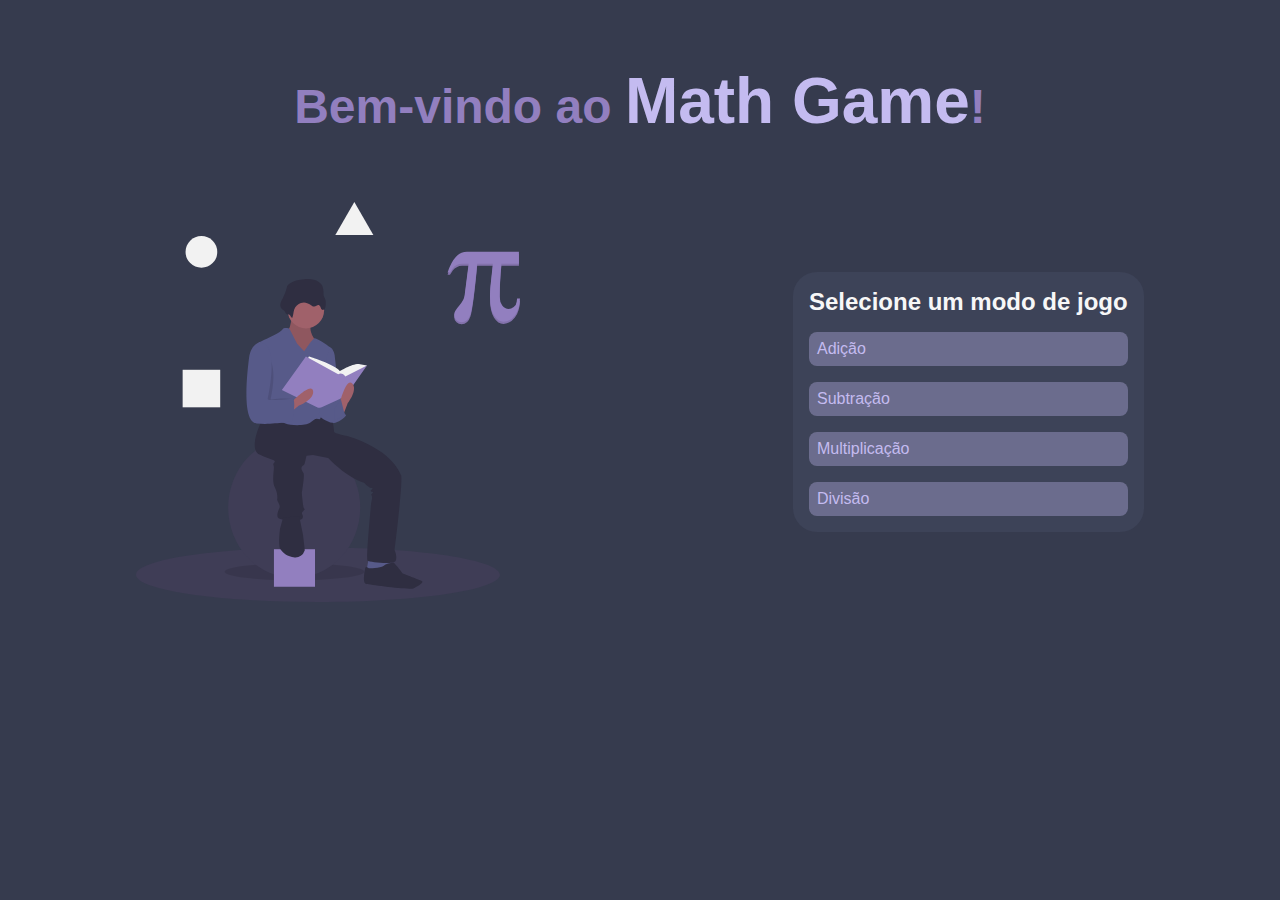
==== index.html @ ec8d51b6 "add pages" ====
<!DOCTYPE html>
<html lang="pt-br">

<head>
    <meta charset="UTF-8">
    <meta http-equiv="X-UA-Compatible" content="IE=edge">
    <meta name="viewport" content="width=device-width, initial-scale=1.0">
    <title>Math Game</title>

    <link rel="stylesheet" href="styles/style.css">
</head>

<body>
    <header>
        <h1>Bem-vindo ao <span id="logo">Math Game</span>!</h1>
    </header>
    <main>
        <img src="./images/undraw_mathematics_-4-otb.svg" alt="Homem sentado com livro">
        <nav>
            <h2>Selecione um modo de jogo</h2>
            <ul>
                <li>
                    <a href="/game.html">Adição</a>
                </li>
                <li>
                    <a href="/game.html">Subtração</a>
                </li>
                <li>
                    <a href="/game.html">Multiplicação</a>
                </li>
                <li>
                    <a href="/game.html">Divisão</a>
                </li>
            </ul>
        </nav>
    </main>
</body>

</html>
---- styles/style.css ----
* {
    margin: 0;
    padding: 0;
    box-sizing: border-box;
    font-family: Arial, Helvetica, sans-serif;
    list-style: none;
}

html, body {
    width: 100vw;
    height: 100vh;
}

body {
    background-color: #363B4E;
    color: #f7f7f7;
}

header {
    width: 100%;
    text-align: center;
    padding: 4rem;
    color: #927FBF;
    font-size: 1.5rem;
}

#logo {
    color: #C4BBF0;
    font-size: 4rem;
}

img {
    width: 30%;
    height: 30%;
}

main {
    display: flex;
    justify-content: space-around;
    align-items: center;
}

nav {
    background-color: #3D4358;
    border-radius: 1.5rem;
    padding: 1rem;
}

ul {
    padding-top: 1rem;
    display: flex;
    flex-direction: column;
    gap: 1rem;
}

ul li {
    background-color: rgba(196, 187, 240, .35);
    padding: .5rem;
    border-radius: .5rem;
}

li a {
    width: 100%;
    height: 100%;
    text-decoration: none;
    color: #C4BBF0;
    display: block;
}

li a:hover {
    text-decoration: underline;
}
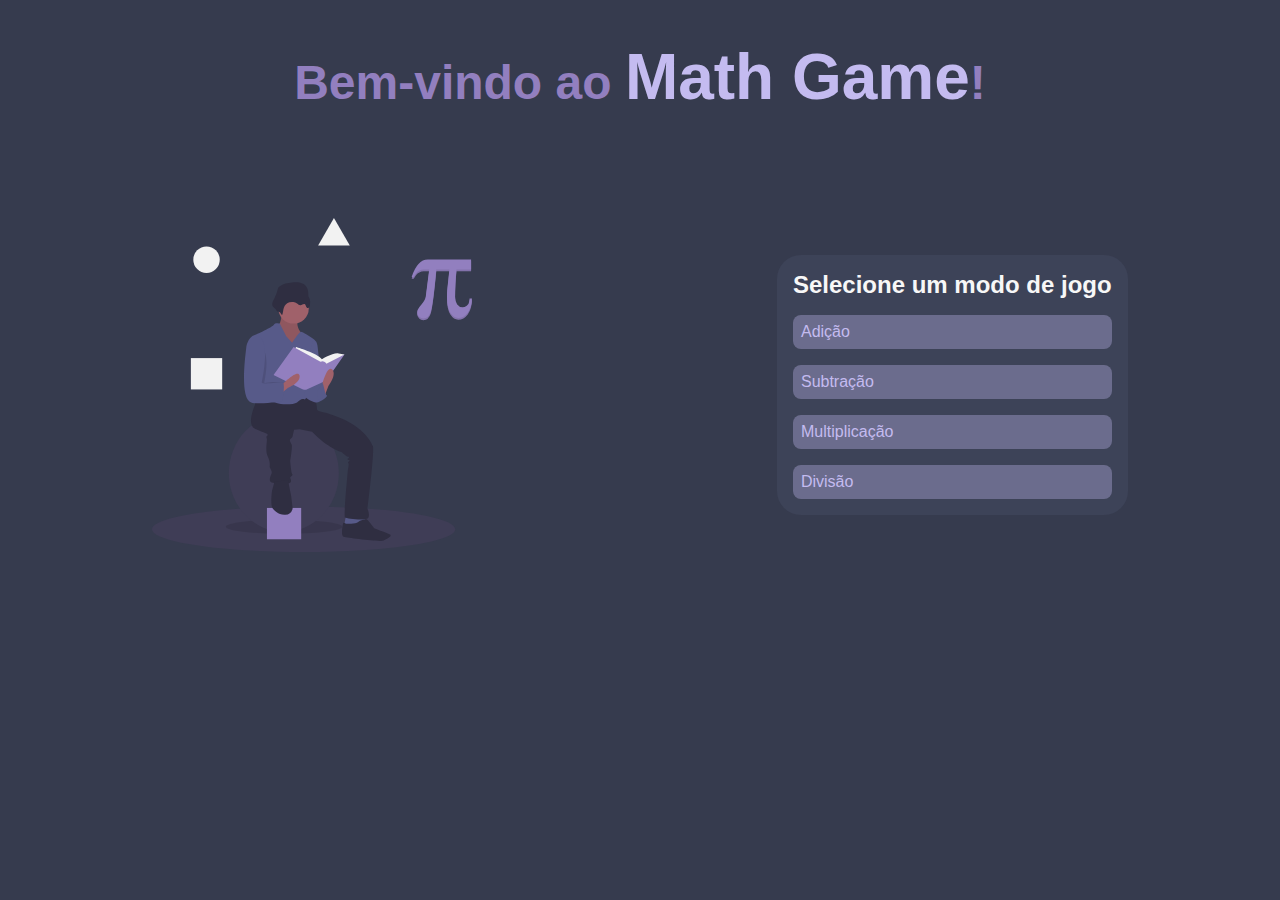
==== commit 22f768e1: "style: add globals and refactor some stylels" ====
--- a/index.html
+++ b/index.html
@@ -7,7 +7,8 @@
     <meta name="viewport" content="width=device-width, initial-scale=1.0">
     <title>Math Game</title>
 
-    <link rel="stylesheet" href="styles/style.css">
+    <link rel="stylesheet" href="styles/globals.css">
+    <link rel="stylesheet" href="styles/index.css">
 </head>
 
 <body>
@@ -20,16 +21,16 @@
             <h2>Selecione um modo de jogo</h2>
             <ul>
                 <li>
-                    <a href="/game.html">Adição</a>
+                    <a href="/match.html">Adição</a>
                 </li>
                 <li>
-                    <a href="/game.html">Subtração</a>
+                    <a href="/match.html">Subtração</a>
                 </li>
                 <li>
-                    <a href="/game.html">Multiplicação</a>
+                    <a href="/match.html">Multiplicação</a>
                 </li>
                 <li>
-                    <a href="/game.html">Divisão</a>
+                    <a href="/match.html">Divisão</a>
                 </li>
             </ul>
         </nav>
--- a/styles/globals.css
+++ b/styles/globals.css
@@ -0,0 +1,25 @@
+* {
+    margin: 0;
+    padding: 0;
+    box-sizing: border-box;
+    font-family: Arial, Helvetica, sans-serif;
+    list-style: none;
+}
+
+html, body {
+    width: 100vw;
+    height: 100vh;
+}
+
+body {
+    background-color: #363B4E;
+    color: #f7f7f7;
+}
+
+header {
+    width: 100%;
+    text-align: center;
+    padding: 2.5rem;
+    color: #927FBF;
+    font-size: 1.5rem;
+}
--- a/styles/index.css
+++ b/styles/index.css
@@ -0,0 +1,47 @@
+#logo {
+    color: #C4BBF0;
+    font-size: 4rem;
+}
+
+img {
+    width: 25%;
+    height: 25%;
+}
+
+main {
+    margin-top: 4rem;
+    display: flex;
+    justify-content: space-around;
+    align-items: center;
+}
+
+nav {
+    background-color: #3D4358;
+    border-radius: 1.5rem;
+    padding: 1rem;
+}
+
+ul {
+    padding-top: 1rem;
+    display: flex;
+    flex-direction: column;
+    gap: 1rem;
+}
+
+ul li {
+    background-color: rgba(196, 187, 240, .35);
+    padding: .5rem;
+    border-radius: .5rem;
+}
+
+li a {
+    width: 100%;
+    height: 100%;
+    text-decoration: none;
+    color: #C4BBF0;
+    display: block;
+}
+
+li a:hover {
+    text-decoration: underline;
+}